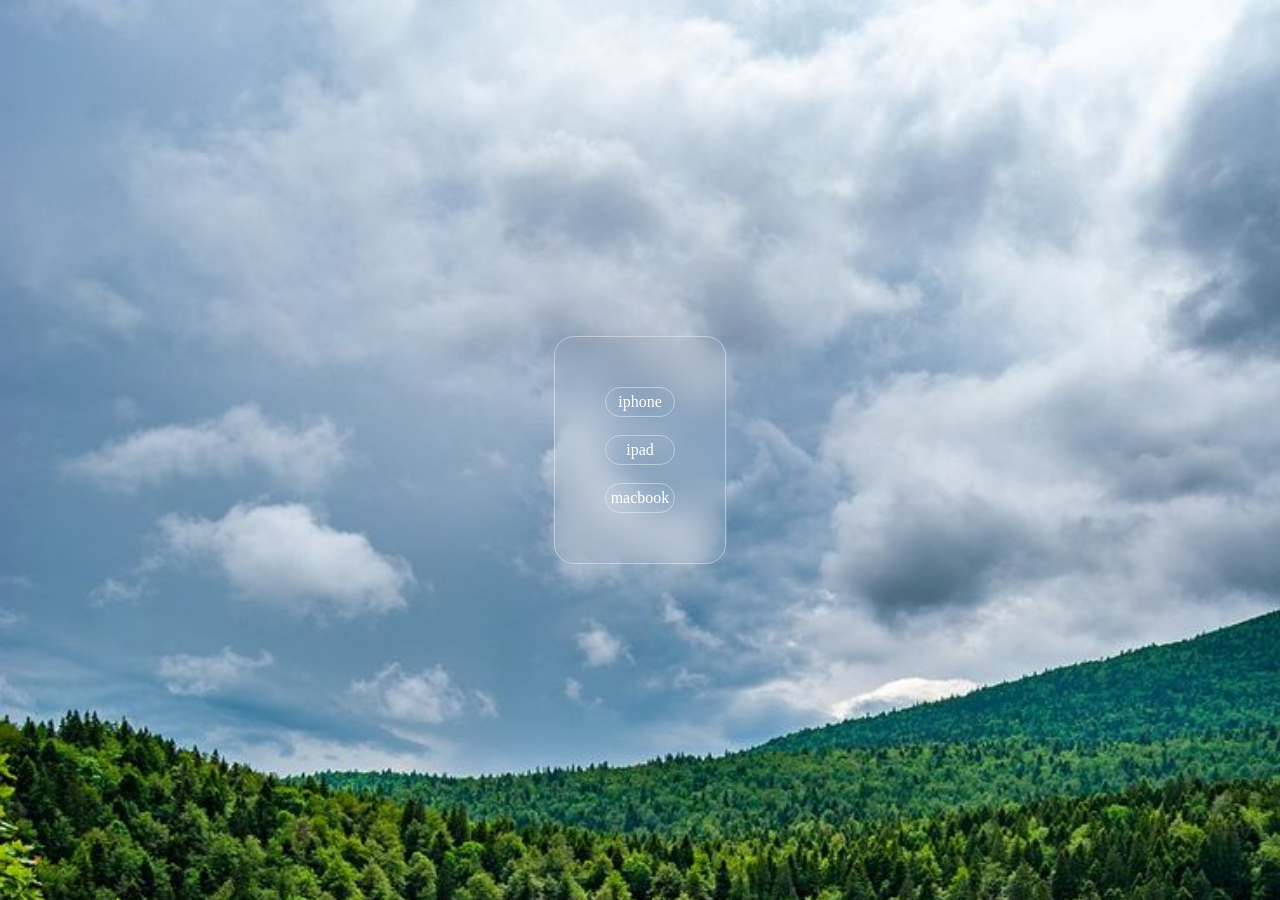
==== index.html @ 97d207db "Rename home.html to index.html" ====
<!DOCTYPE html>
<html lang="en">
<head>
<meta charset="UTF-8">
<title></title>
<link rel="stylesheet" href="style.css">
</head>
<body>

<div class="container">
  
  <li class="item1"><a href="iphone">iphone</a></li>
  <br>
  <li class="item2"><a href="ipad">ipad</a></li>
  <br>
  <li class="item3"><a href="macbook">macbook</a></li>
</div>
</body>
---- style.css ----
body{
  background:url(background.jpg);
  background-color: black;
  background-size:cover;
  height:100vh;
  display:flex;
  justify-content:center;
  align-items: center;
  margin:0;
}

.container{
  padding:50px;
  margin-left:15px;
  margin-right:15px;
  justify-content:center;
  align-items: center;
  background:transparent;
  backdrop-filter:blur(15px);
  border: 1px solid rgba(255,255,255,0.413);
  border-radius:20px;
}

.item1{
padding: 5px;
margin-left:px;
background: transparent;
backdrop-filter:blur(20px);
border:1px solid rgba(255,255,255,0.413);
justify-content:center;
align-items:center;
text-align: center;
text-decoration:none;
list-style:none;
border-radius:20px;
transition:0.3s;
}

.item1:hover{
  transform: scale(1.5);
}




.item2{
  padding: 5px;
margin-left:px;
background: transparent;
backdrop-filter:blur(20px);
border:1px solid rgba(255,255,255,0.413);
justify-content:center;
align-items:center;
text-align: center;
text-decoration:none;
list-style:none;
border-radius:20px;
transition:0.3s;
}

.item2:hover{
  transform:scale(1.5);
}


.item3{
  padding: 5px;
margin-left:5pxpx;
background: transparent;
backdrop-filter:blur(20px);
border:1px solid rgba(255,255,255,0.413);
justify-content:center;
align-items:center;
text-align: center;
text-decoration:none;
list-style: none;
border-radius:20px;
transition:0.3s;
}

.item3:hover{
  transform:scale(1.5);
}


.item1 a{
  text-decoration: none;
  color:#fff;
}

.item2 a{
  text-decoration:none;
  color:#fff;
}

.item3 a{
  text-decoration: none;
  color: #fff;
}
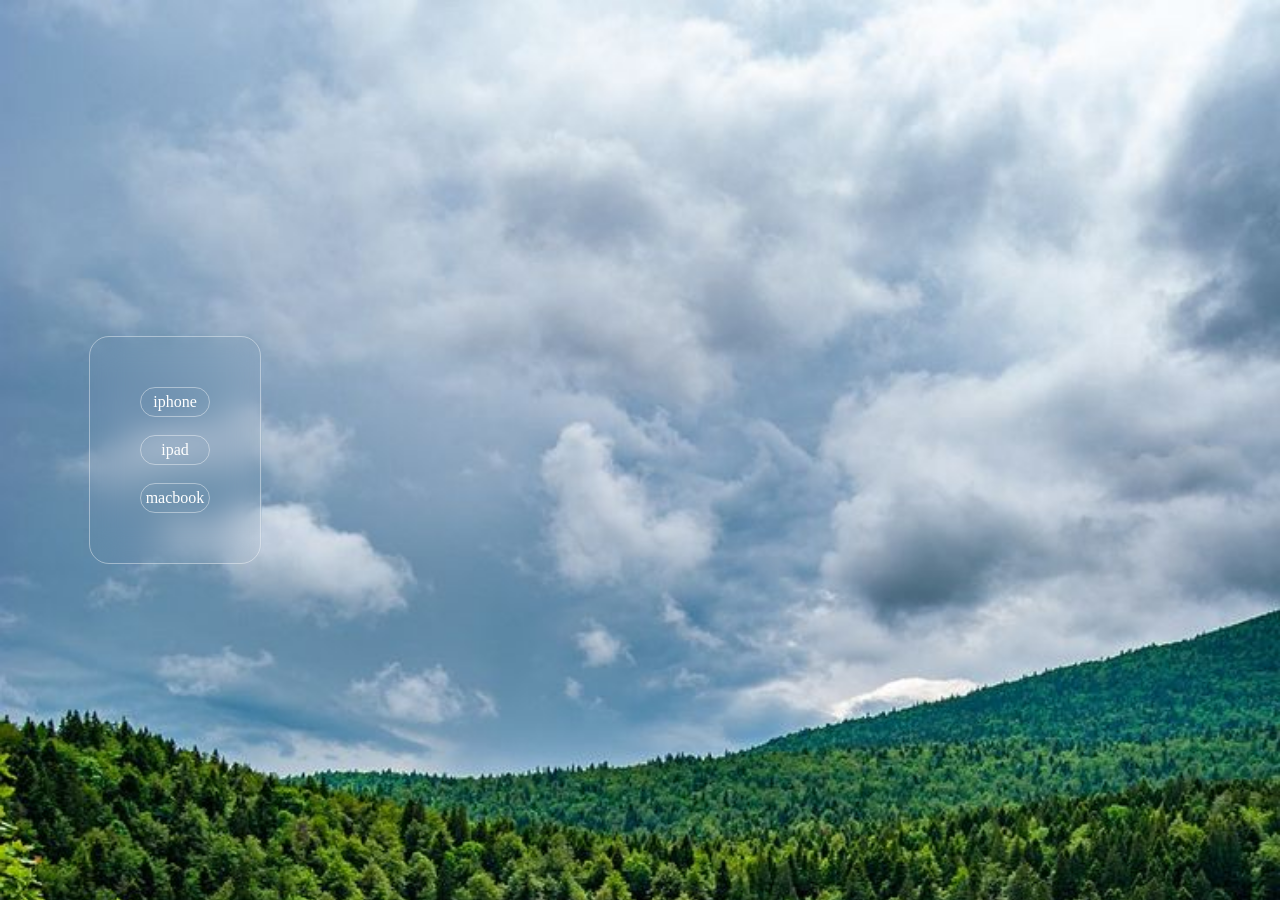
==== commit a29a7670: "Update index.html" ====
--- a/index.html
+++ b/index.html
@@ -2,6 +2,7 @@
 <html lang="en">
 <head>
 <meta charset="UTF-8">
+<meta name="viewport" content="width=device-width, initial-scale=1.0">
 <title></title>
 <link rel="stylesheet" href="style.css">
 </head>
--- a/style.css
+++ b/style.css
@@ -3,6 +3,7 @@
   background-color: black;
   background-size:cover;
   height:100vh;
+  max-width:350px;
   display:flex;
   justify-content:center;
   align-items: center;
@@ -96,4 +97,4 @@
 .item3 a{
   text-decoration: none;
   color: #fff;
-}+}
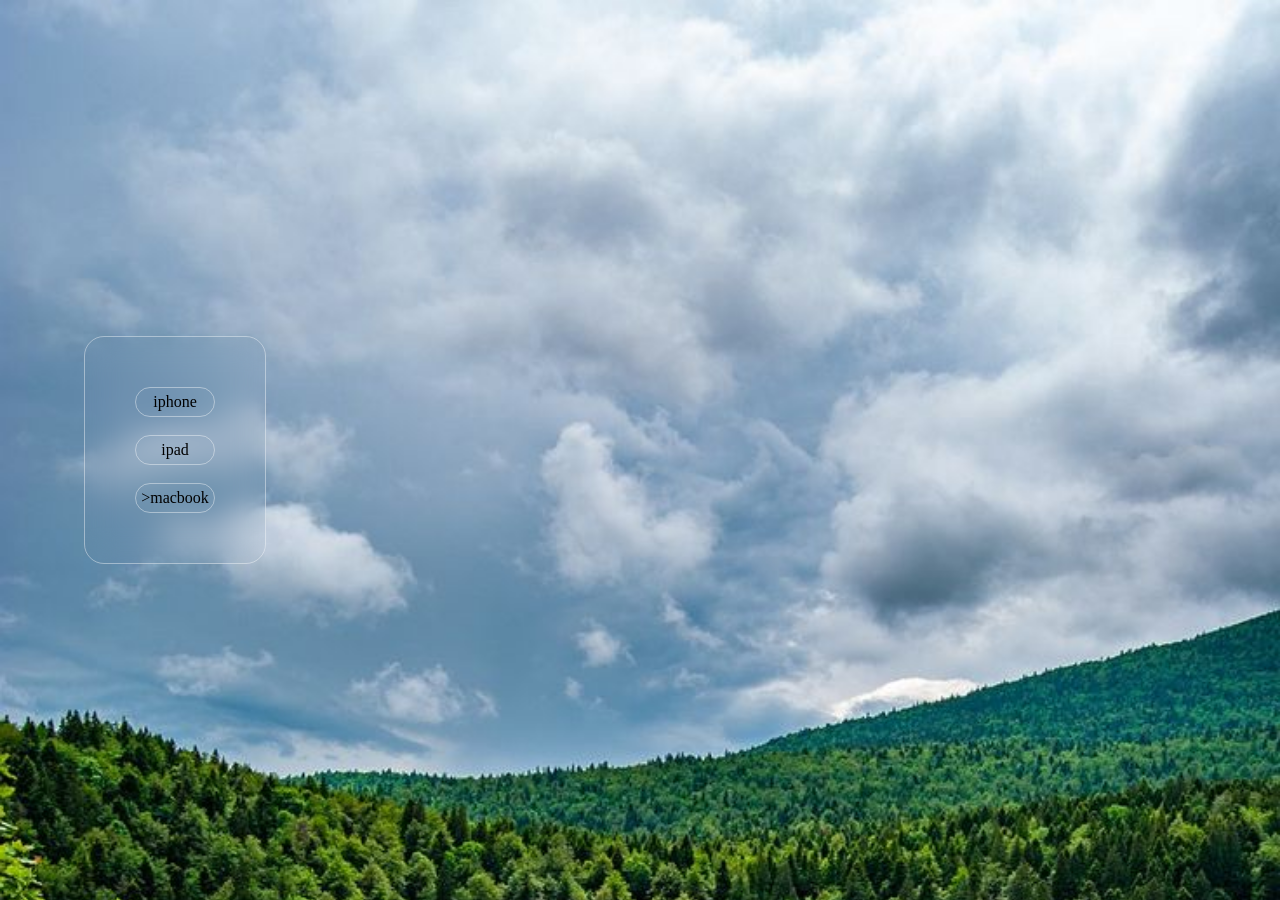
==== commit 5f8d3995: "Update index.html" ====
--- a/index.html
+++ b/index.html
@@ -10,10 +10,10 @@
 
 <div class="container">
   
-  <li class="item1"><a href="iphone">iphone</a></li>
+  <div class="item1">iphone</div>
   <br>
-  <li class="item2"><a href="ipad">ipad</a></li>
+  <div class="item2" >ipad</div>
   <br>
-  <li class="item3"><a href="macbook">macbook</a></li>
+  <div class="item3">>macbook</div>
 </div>
 </body> 
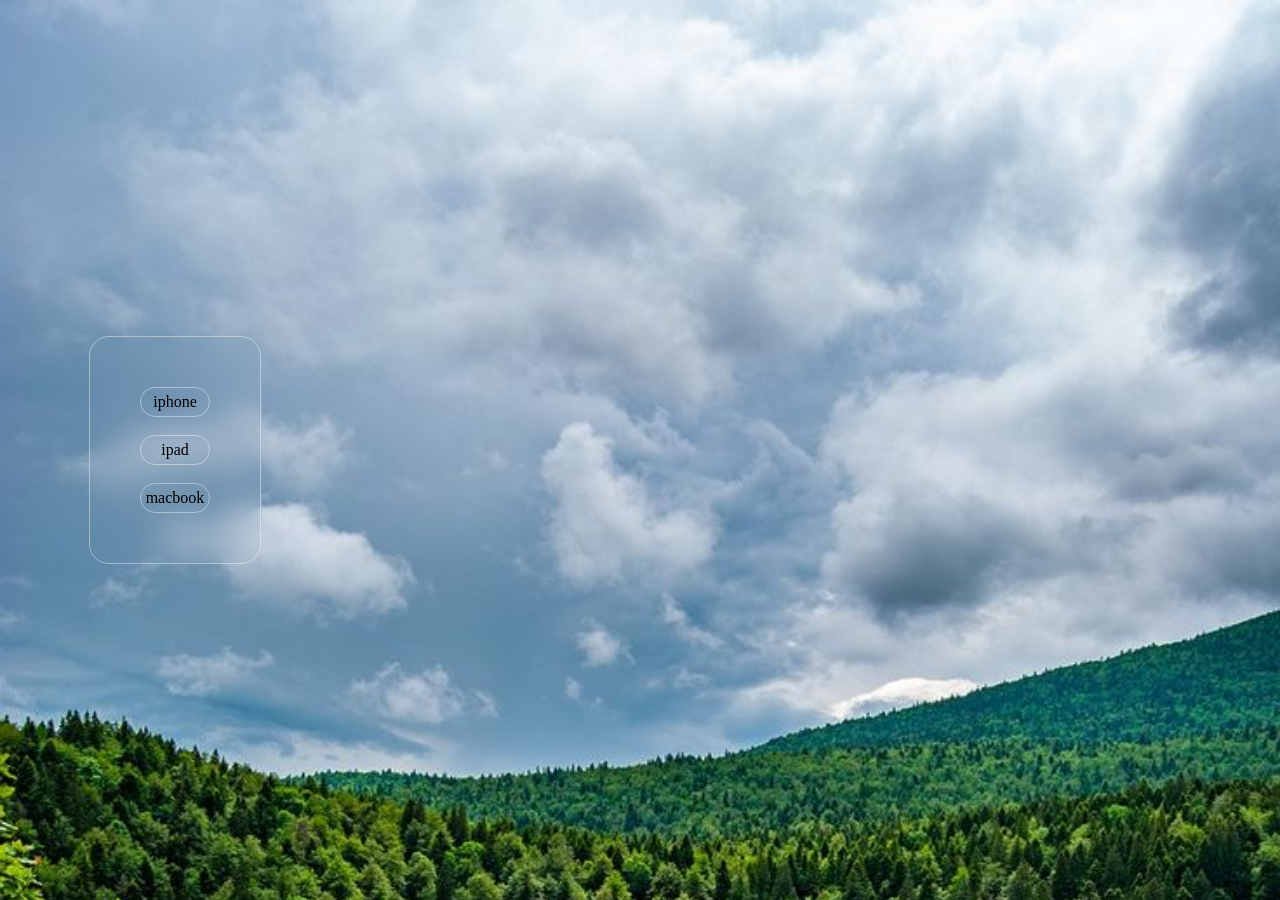
==== commit 18718ffc: "Update index.html" ====
--- a/index.html
+++ b/index.html
@@ -9,11 +9,10 @@
 <body>
 
 <div class="container">
-  
   <div class="item1">iphone</div>
   <br>
   <div class="item2" >ipad</div>
   <br>
-  <div class="item3">>macbook</div>
+  <div class="item3">macbook</div>
 </div>
 </body> 
